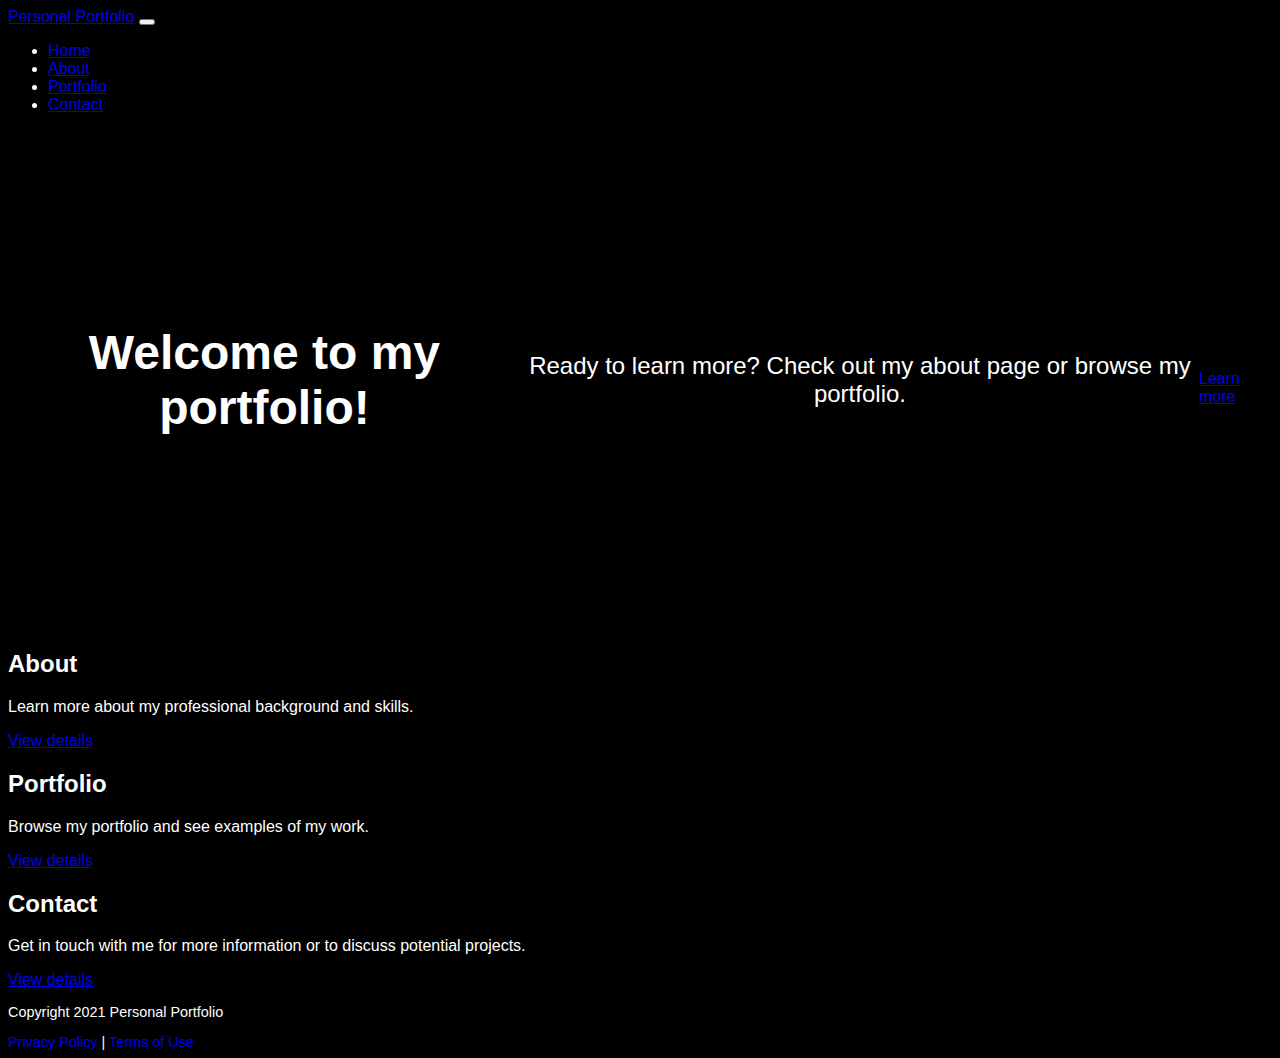
==== index.html @ 6d4e1b85 "index.html made edits" ====
<!DOCTYPE html>
<html lang="en">
<head>
    <title>Personal Portfolio</title>
    <link rel="stylesheet" href="https://stackpath.bootstrapcdn.com/bootstrap/4.5.0/css/bootstrap.min.css" integrity="sha384-9aIt2nRpC12Uk9gS9baDl411NQApFmC26EwAOH8WgZl5MYYxFfc+NcPb1dKGj7Sk" crossorigin="anonymous">
    <link rel="stylesheet" type="text/css" href="style.css">
</head>
<body>
<nav class="navbar navbar-expand-lg navbar-dark bg-dark">
    <a class="navbar-brand" href="#">Personal Portfolio</a>
    <button class="navbar-toggler" type="button" data-toggle="collapse" data-target="#navbarNav" aria-controls="navbarNav" aria-expanded="false" aria-label="Toggle navigation">
        <span class="navbar-toggler-icon"></span>
    </button>
    <div class="collapse navbar-collapse" id="navbarNav">
        <ul class="navbar-nav">
            <li class="nav-item active">
                <a class="nav-link" href="index.html">Home</a>
            </li>
            <li class="nav-item">
                <a class="nav-link" href="About.html">About</a>
            </li>
            <li class="nav-item">
                <a class="nav-link" href="portfolio.html">Portfolio</a>
            </li>
            <li class="nav-item">
                <a class="nav-link" href="contact.html">Contact</a>
            </li>
        </ul>
    </div>
</nav>
<div class="container mt-5">
    <div class="jumbotron">
        <h1 class="display-4">Welcome to my portfolio!</h1>
        <p>Ready to learn more? Check out my about page or browse my portfolio.</p>
        <a class="btn btn-primary btn-lg" href="#" role="button">Learn more</a>
    </div>
</div>

<div class="container mt-5">
    <div class="row">
        <div class="col-md-4">
            <h2>About</h2>
            <p>Learn more about my professional background and skills.</p>
            <a class="btn btn-secondary" href="#" role="button">View details</a>
        </div>
        <div class="col-md-4">
            <h2>Portfolio</h2>
            <p>Browse my portfolio and see examples of my work.</p>
            <a class="btn btn-secondary" href="#" role="button">View details</a>
        </div>
        <div class="col-md-4">
            <h2>Contact</h2>
            <p>Get in touch with me for more information or to discuss potential projects.</p>
            <a class="btn btn-secondary" href="#" role="button">View details</a>
        </div>
    </div>
</div>

<footer class="bg-dark py-3 mt-5">
    <div class="container">
        <div class="row">
            <div class="col-md-6">
                <p>Copyright 2021 Personal Portfolio</p>
            </div>
            <div class="col-md-6 text-right">
                <a href="#">Privacy Policy</a> | <a href="#">Terms of Use</a>
            </div>
        </div>
    </div>
</footer>

</body>
</html>
---- style.css ----
body {
    font-family: 'Arial', sans-serif;
    background-color: black;
    color: white;
}

div.highlight {
    background-color: #CE9969;
}

.jumbotron {
    background-image: url("background.jpeg");
    background-size: cover;
    color: white;
    height: 500px;
    display: flex;
    align-items: center;
    justify-content: center;
}

.jumbotron h1 {
    font-size: 3rem;
    text-align: center;
}

.jumbotron p {
    font-size: 1.5rem;
    text-align: center;
}

.jumbotron .btn {
    margin-top: 1rem;
}

.navbar {
    box-shadow: 0 2px 4px rgba(0, 0, 0, 0.1);
}

footer {
    font-size: 0.9rem;
}

footer a {
    text-decoration: none;
}
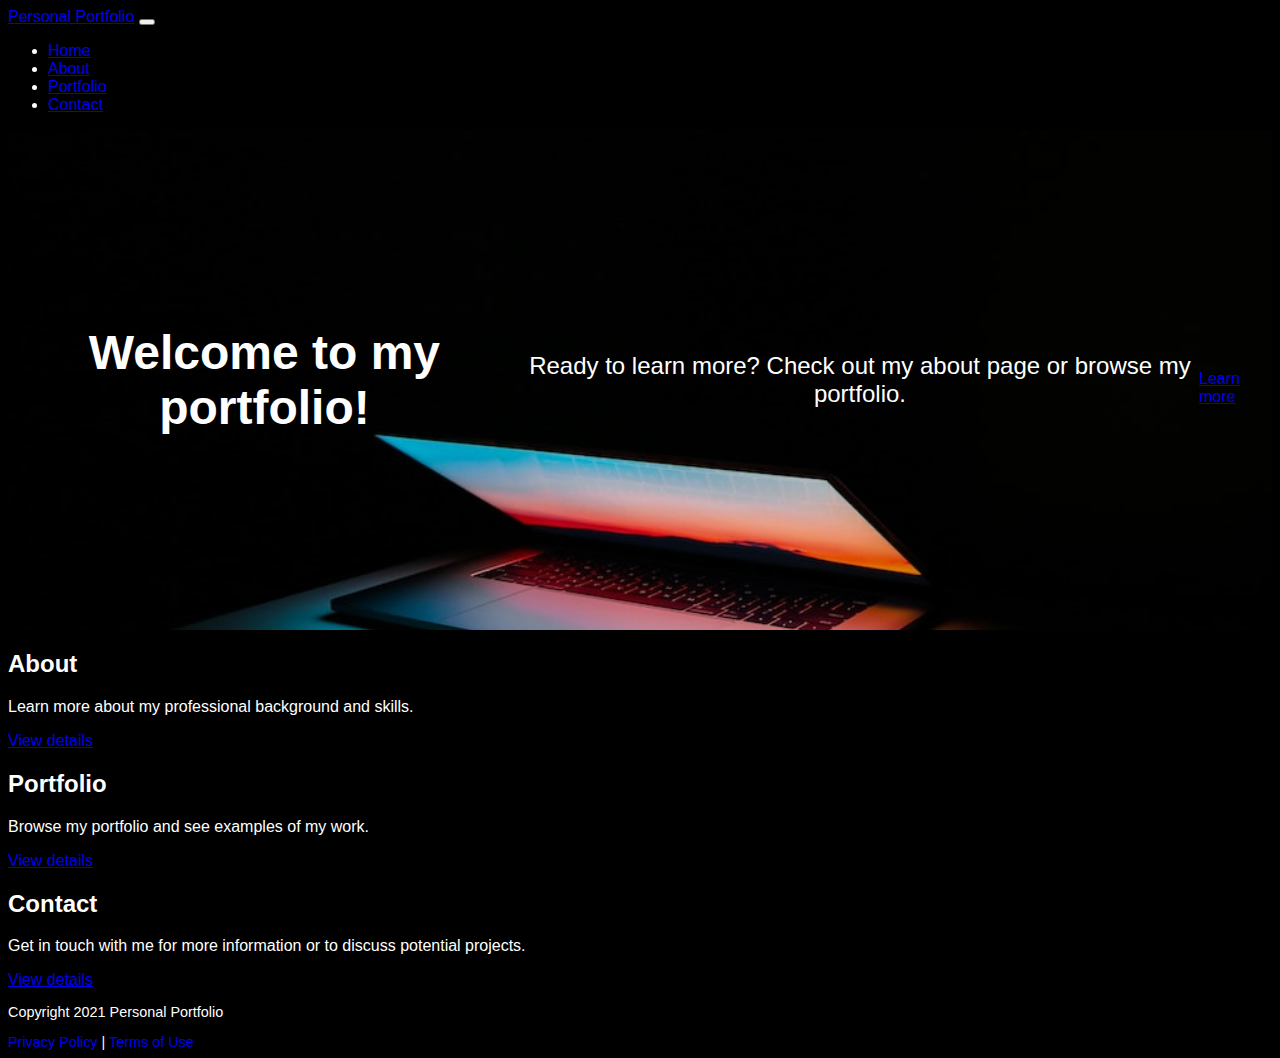
==== commit 18335b67: "add details" ====
--- a/index.html
+++ b/index.html
@@ -4,6 +4,7 @@
     <title>Personal Portfolio</title>
     <link rel="stylesheet" href="https://stackpath.bootstrapcdn.com/bootstrap/4.5.0/css/bootstrap.min.css" integrity="sha384-9aIt2nRpC12Uk9gS9baDl411NQApFmC26EwAOH8WgZl5MYYxFfc+NcPb1dKGj7Sk" crossorigin="anonymous">
     <link rel="stylesheet" type="text/css" href="style.css">
+    <script src="random.js"></script>
 </head>
 <body>
 <nav class="navbar navbar-expand-lg navbar-dark bg-dark">
@@ -17,7 +18,7 @@
                 <a class="nav-link" href="index.html">Home</a>
             </li>
             <li class="nav-item">
-                <a class="nav-link" href="About.html">About</a>
+                <a class="nav-link" href="about.html">About</a>
             </li>
             <li class="nav-item">
                 <a class="nav-link" href="portfolio.html">Portfolio</a>
@@ -56,7 +57,7 @@
     </div>
 </div>
 
-<footer class="bg-dark py-3 mt-5">
+<footer class="bg-dark py-3 mt-5 animated-element">
     <div class="container">
         <div class="row">
             <div class="col-md-6">
--- a/style.css
+++ b/style.css
@@ -28,6 +28,9 @@
     text-align: center;
 }
 
+.animated-element {
+    transition: all 0.5s ease-in-out;
+}
 .jumbotron .btn {
     margin-top: 1rem;
 }
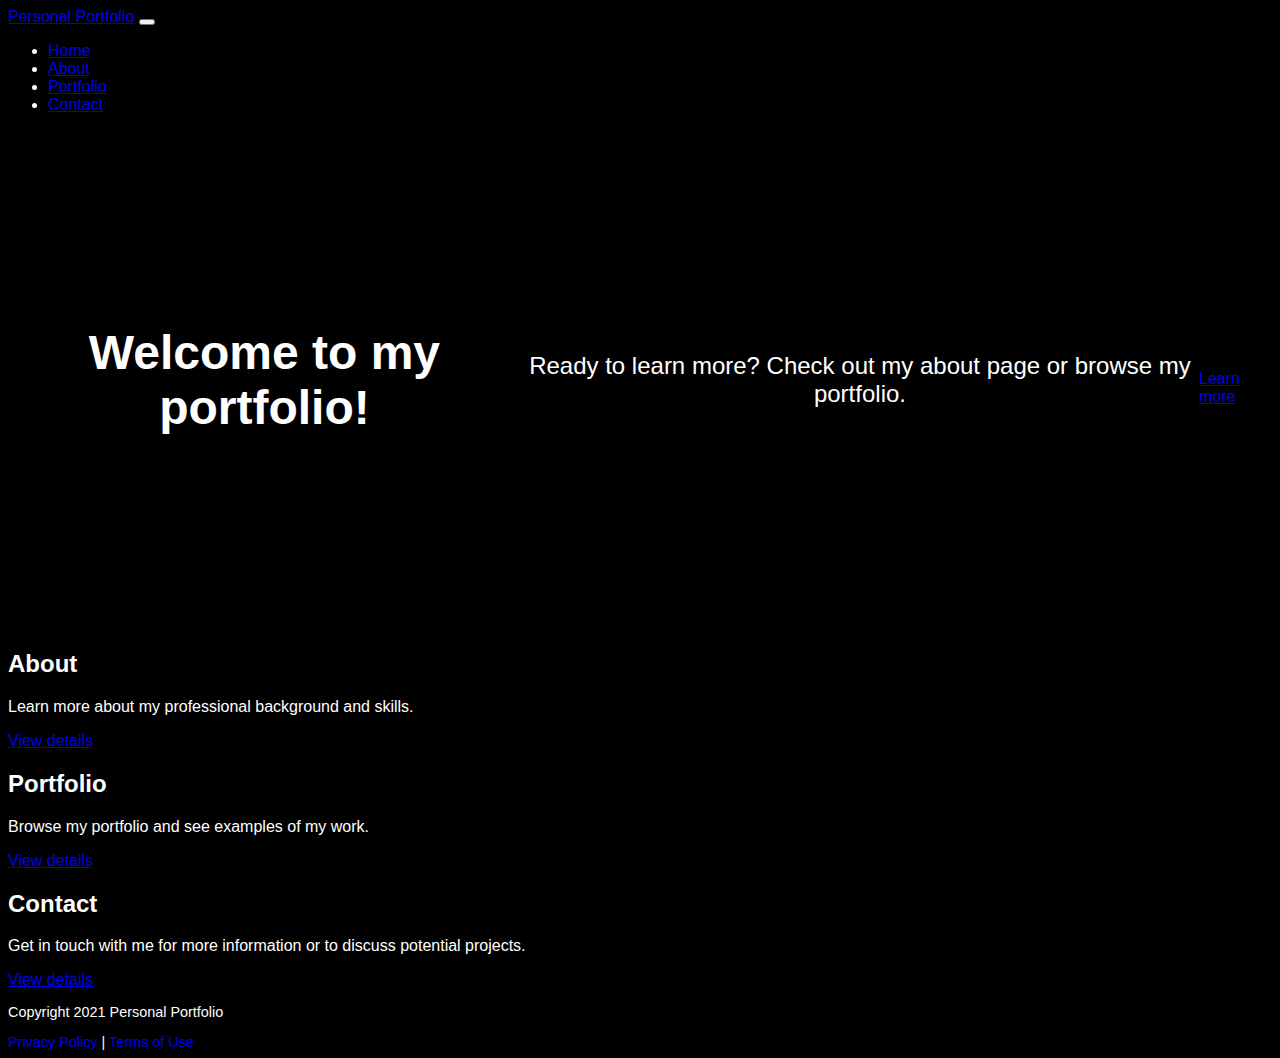
==== commit a8d9f46b: "workign with some animations" ====
--- a/index.html
+++ b/index.html
@@ -1,10 +1,10 @@
-<!DOCTYPE html>
+<!DOCTYPE html5>
 <html lang="en">
 <head>
     <title>Personal Portfolio</title>
-    <link rel="stylesheet" href="https://stackpath.bootstrapcdn.com/bootstrap/4.5.0/css/bootstrap.min.css" integrity="sha384-9aIt2nRpC12Uk9gS9baDl411NQApFmC26EwAOH8WgZl5MYYxFfc+NcPb1dKGj7Sk" crossorigin="anonymous">
+    <link rel="stylesheet" href="bootstrap.min.css" integrity="sha384-9aIt2nRpC12Uk9gS9baDl411NQApFmC26EwAOH8WgZl5MYYxFfc+NcPb1dKGj7Sk" crossorigin="anonymous">
     <link rel="stylesheet" type="text/css" href="style.css">
-    <script src="random.js"></script>
+    <link rel="shortcut icon" href="/favicon.png">
 </head>
 <body>
 <nav class="navbar navbar-expand-lg navbar-dark bg-dark">
@@ -29,7 +29,11 @@
         </ul>
     </div>
 </nav>
-<div class="container mt-5">
+
+
+
+
+<div class="container mt-5" id="animated-element">
     <div class="jumbotron">
         <h1 class="display-4">Welcome to my portfolio!</h1>
         <p>Ready to learn more? Check out my about page or browse my portfolio.</p>
--- a/style.css
+++ b/style.css
@@ -9,7 +9,7 @@
 }
 
 .jumbotron {
-    background-image: url("background.jpeg");
+    background-image: url("homepage.png");
     background-size: cover;
     color: white;
     height: 500px;
@@ -47,3 +47,18 @@
     text-decoration: none;
 }
 
+#animated-element {
+    animation: fadeInOut 3s ease-in-out infinite;
+}
+
+@keyframes fadeInOut {
+    0% {
+        opacity: 0;
+    }
+    50% {
+        opacity: 1;
+    }
+    100% {
+        opacity: 0;
+    }
+}
